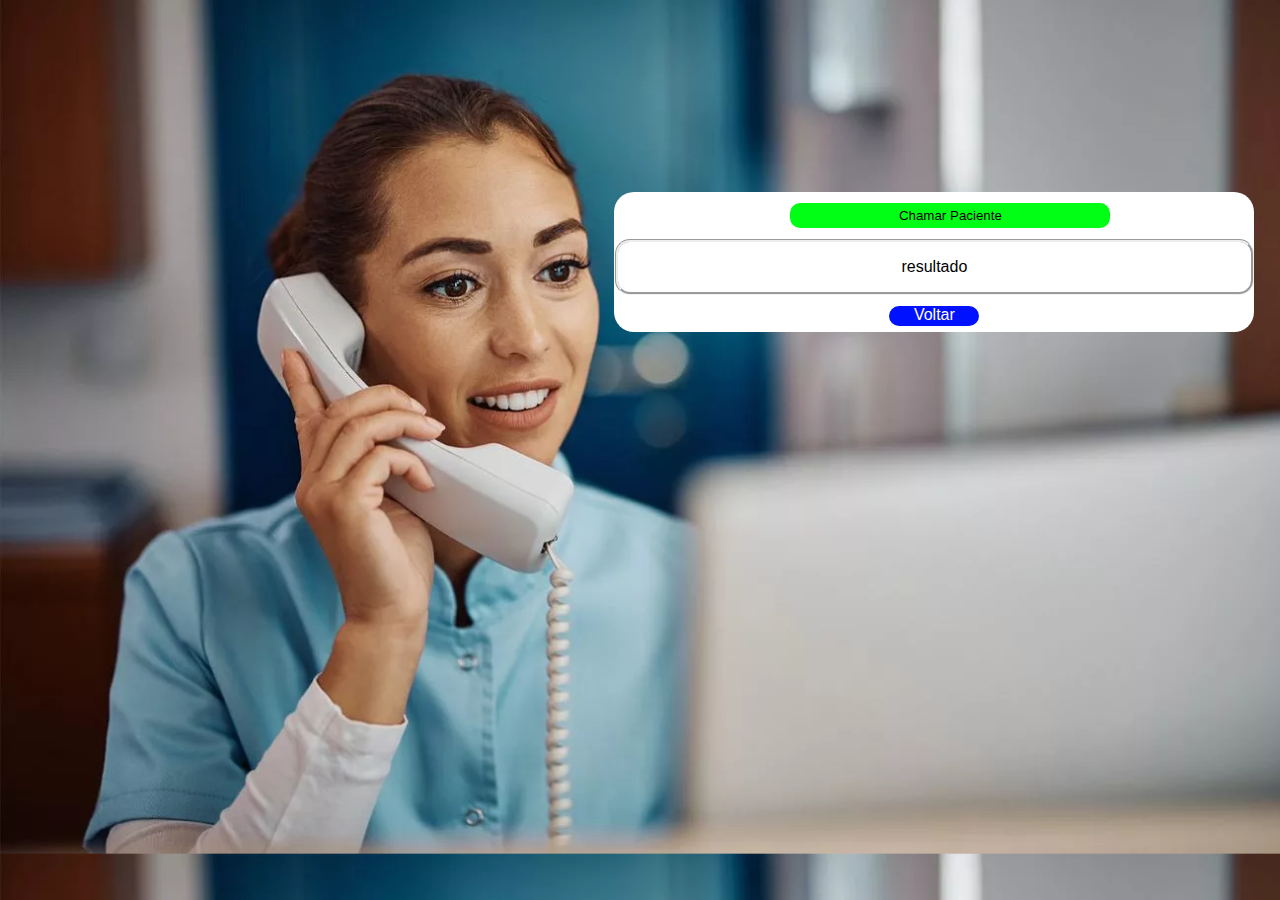
==== chamada.html @ 208cf13a "quase pronto" ====
<!DOCTYPE html>
<html lang="en">
<head>
    <meta charset="UTF-8">
    <meta name="viewport" content="width=device-width, initial-scale=1.0">
    <link rel="stylesheet" href="style/chamada.css">
    <script src="pQueue.js"></script>
    <title>Document</title>
</head>
<body>
    <div class="container">
        <input id="entrar" type="button" onclick="clickDequeue()" value="Chamar Paciente">
        
        <div id="paciente"> <p id="resultado">resultado</p> </div>
        
        <a href="index.html">
            <div class="a"><p id="voltar">Voltar</p></div>
        </a>

    </div>

    
</body>
</html>
---- style/chamada.css ----
body{
    margin: 0;
    background-image: url('images/chamada.png');
    background-size: cover;
    display: flex;
    

}


.container{
    background-color: rgb(255, 255, 255);
    width: 50%;
    height: 140px;
    display:flex;
    border-radius: 20px;
    flex-wrap: wrap;
    justify-content: center;
    align-items: center;
    margin-left: 48%;
    margin-top: 15%;
}

#paciente{
    background-color: rgb(255, 255, 255);
    width: 99%;
    height: 50px;
    border-radius: 15px;
    border-style: groove;
    display: flex;
    justify-content: center;
    align-items: center;
}

#entrar{
    width: 50%;
    height: 25px;
    border-radius: 10px;
    margin-left: 5%;
    margin-top: 5px;
    background-color: rgb(0, 255, 21);
    font-family:  'Franklin Gothic Medium', 'Arial Narrow', Arial, sans-serif;
    border: none;
    cursor: pointer;
}

a{
    text-decoration: none;
}
.a{
    background-color: rgb(0, 17, 255);
    color: rgb(255, 255, 255);
    font-family: Impact, Haettenschweiler, 'Arial Narrow Bold', sans-serif;
    width: 90px;
    height: 20px;
    display: flex;
    justify-content: center;
    border-radius: 10px;
    text-align: center;
    text-decoration: none;
    /* margin-top: px; */

}

#voltar{
    margin: 0;
}

#resultado{
    font-family: Impact, Haettenschweiler, 'Arial Narrow Bold', sans-serif;
}
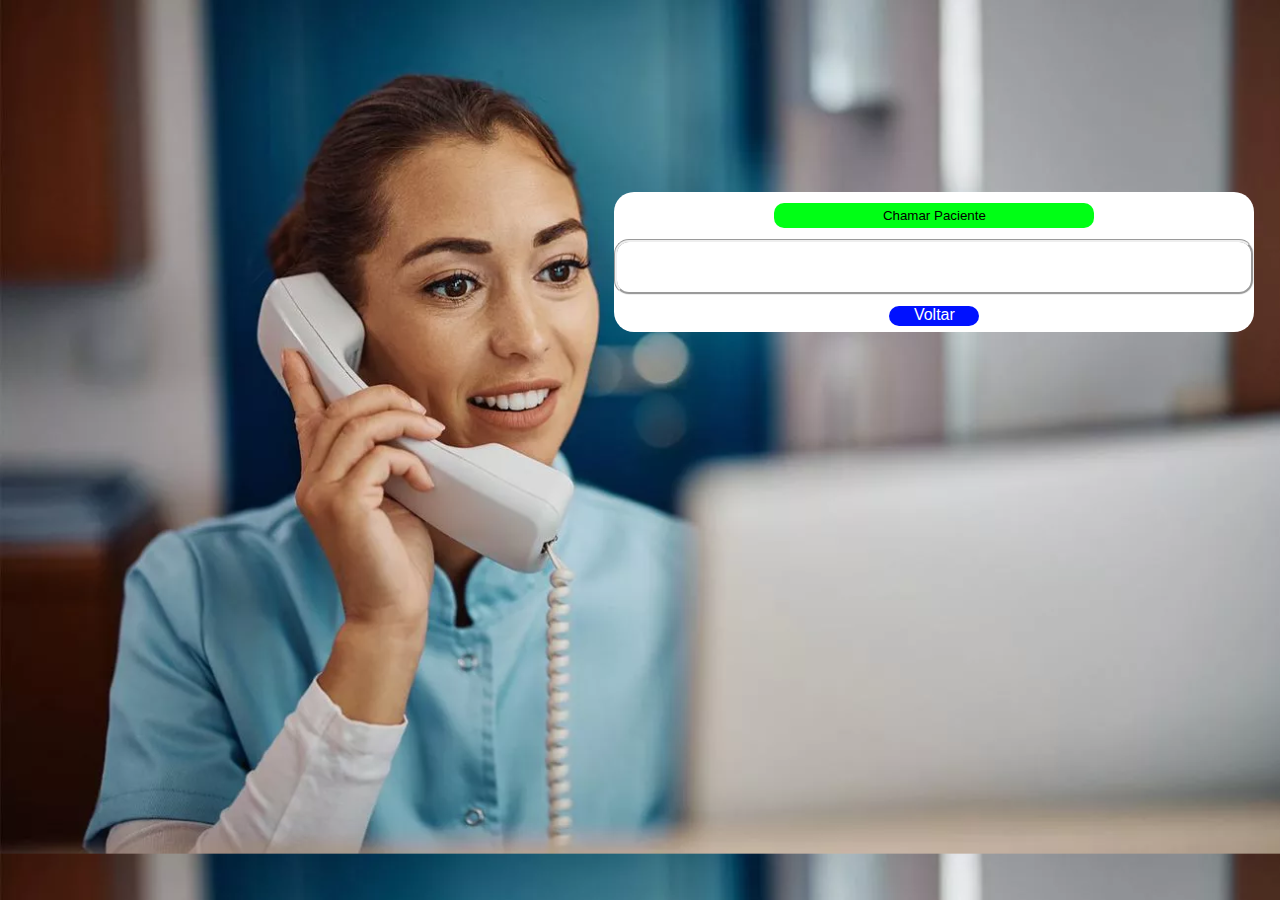
==== commit 82705142: "Finalizado" ====
--- a/chamada.html
+++ b/chamada.html
@@ -1,24 +1,33 @@
 <!DOCTYPE html>
 <html lang="en">
+
 <head>
     <meta charset="UTF-8">
     <meta name="viewport" content="width=device-width, initial-scale=1.0">
     <link rel="stylesheet" href="style/chamada.css">
     <script src="pQueue.js"></script>
-    <title>Document</title>
+    <title>Chamar Paciente</title>
 </head>
+
 <body>
     <div class="container">
-        <input id="entrar" type="button" onclick="clickDequeue()" value="Chamar Paciente">
-        
-        <div id="paciente"> <p id="resultado">resultado</p> </div>
-        
+        <form>
+            <button id="entrar" type="submit" onclick="clickDequeue()">Chamar Paciente</button>
+        </form>
+
+        <div id="paciente">
+            <p id="resultado"></p>
+        </div>
+
         <a href="index.html">
-            <div class="a"><p id="voltar">Voltar</p></div>
+            <div class="a">
+                <p id="voltar">Voltar</p>
+            </div>
         </a>
 
     </div>
 
-    
+
 </body>
+
 </html>--- a/style/chamada.css
+++ b/style/chamada.css
@@ -23,7 +23,7 @@
 
 #paciente{
     background-color: rgb(255, 255, 255);
-    width: 99%;
+    width: 100%;
     height: 50px;
     border-radius: 15px;
     border-style: groove;
@@ -32,11 +32,15 @@
     align-items: center;
 }
 
+form{
+    width: 100%;
+}
+
 #entrar{
     width: 50%;
     height: 25px;
     border-radius: 10px;
-    margin-left: 5%;
+    margin-left: 25%;
     margin-top: 5px;
     background-color: rgb(0, 255, 21);
     font-family:  'Franklin Gothic Medium', 'Arial Narrow', Arial, sans-serif;
